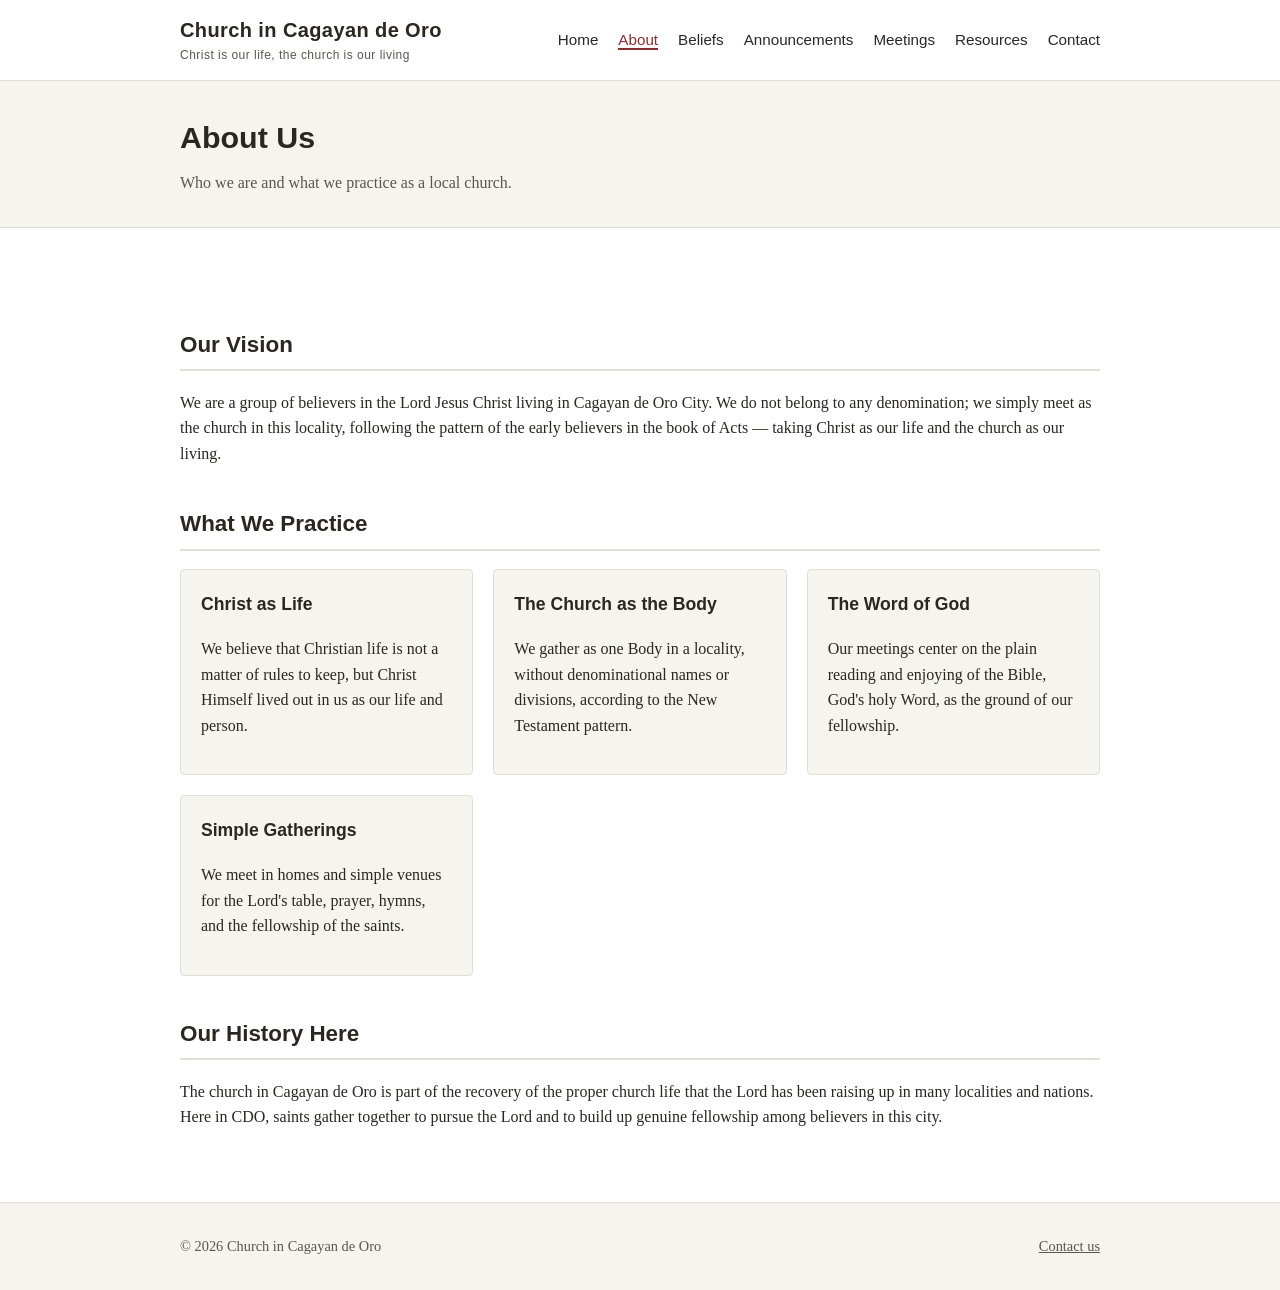
==== about.html @ a4824d1b "Initial site: home, about, beliefs, announcements, meetings, resources, contact Co-Authored-By: Clau" ====
<!DOCTYPE html>
<html lang="en">
<head>
<meta charset="UTF-8">
<meta name="viewport" content="width=device-width, initial-scale=1.0">
<title>About Us — Church in Cagayan de Oro</title>
<meta name="description" content="About the church in Cagayan de Oro City — our vision, our practice, and our history.">
<link rel="stylesheet" href="css/style.css">
</head>
<body>

<header class="site-header">
  <div class="container">
    <a class="site-title" href="index.html">Church in Cagayan de Oro<span>Christ is our life, the church is our living</span></a>
    <nav class="main-nav" aria-label="Main">
      <ul>
        <li><a href="index.html">Home</a></li>
        <li><a href="about.html" aria-current="page">About</a></li>
        <li><a href="beliefs.html">Beliefs</a></li>
        <li><a href="announcements.html">Announcements</a></li>
        <li><a href="meetings.html">Meetings</a></li>
        <li><a href="resources.html">Resources</a></li>
        <li><a href="contact.html">Contact</a></li>
      </ul>
    </nav>
  </div>
</header>

<div class="page-header">
  <div class="container">
    <h1>About Us</h1>
    <p>Who we are and what we practice as a local church.</p>
  </div>
</div>

<main>
  <div class="container">

    <section>
      <h2>Our Vision</h2>
      <p>We are a group of believers in the Lord Jesus Christ living in Cagayan de Oro City. We do not belong to any denomination; we simply meet as the church in this locality, following the pattern of the early believers in the book of Acts — taking Christ as our life and the church as our living.</p>
    </section>

    <section>
      <h2>What We Practice</h2>
      <div class="card-grid">
        <div class="card">
          <h3>Christ as Life</h3>
          <p>We believe that Christian life is not a matter of rules to keep, but Christ Himself lived out in us as our life and person.</p>
        </div>
        <div class="card">
          <h3>The Church as the Body</h3>
          <p>We gather as one Body in a locality, without denominational names or divisions, according to the New Testament pattern.</p>
        </div>
        <div class="card">
          <h3>The Word of God</h3>
          <p>Our meetings center on the plain reading and enjoying of the Bible, God's holy Word, as the ground of our fellowship.</p>
        </div>
        <div class="card">
          <h3>Simple Gatherings</h3>
          <p>We meet in homes and simple venues for the Lord's table, prayer, hymns, and the fellowship of the saints.</p>
        </div>
      </div>
    </section>

    <section>
      <h2>Our History Here</h2>
      <p>The church in Cagayan de Oro is part of the recovery of the proper church life that the Lord has been raising up in many localities and nations. Here in CDO, saints gather together to pursue the Lord and to build up genuine fellowship among believers in this city.</p>
    </section>

  </div>
</main>

<footer class="site-footer">
  <div class="container">
    <div>&copy; <span id="year"></span> Church in Cagayan de Oro</div>
    <div><a href="contact.html">Contact us</a></div>
  </div>
</footer>

<script>document.getElementById('year').textContent = new Date().getFullYear();</script>
</body>
</html>
---- css/style.css ----
/* Church in Cagayan de Oro — site styles */

:root {
  --color-bg: #ffffff;
  --color-bg-alt: #f6f4ef;
  --color-text: #2b2620;
  --color-text-soft: #5c564c;
  --color-accent: #8a2f2f;
  --color-accent-dark: #6c2323;
  --color-border: #e4dfd4;
  --max-width: 960px;
  --font-body: Georgia, 'Times New Roman', serif;
  --font-heading: 'Trebuchet MS', 'Segoe UI', sans-serif;
}

* { box-sizing: border-box; }

html { scroll-behavior: smooth; }

body {
  margin: 0;
  font-family: var(--font-body);
  color: var(--color-text);
  background: var(--color-bg);
  line-height: 1.6;
}

a { color: var(--color-accent); }
a:hover { color: var(--color-accent-dark); }

img { max-width: 100%; }

.container {
  max-width: var(--max-width);
  margin: 0 auto;
  padding: 0 1.25rem;
}

/* Header / nav */

.site-header {
  border-bottom: 1px solid var(--color-border);
  background: var(--color-bg);
  position: sticky;
  top: 0;
  z-index: 10;
}

.site-header .container {
  display: flex;
  align-items: center;
  justify-content: space-between;
  padding-top: 0.9rem;
  padding-bottom: 0.9rem;
  flex-wrap: wrap;
  gap: 0.75rem;
}

.site-title {
  font-family: var(--font-heading);
  font-size: 1.25rem;
  font-weight: bold;
  color: var(--color-text);
  text-decoration: none;
  letter-spacing: 0.02em;
}

.site-title span {
  display: block;
  font-size: 0.75rem;
  font-weight: normal;
  color: var(--color-text-soft);
  letter-spacing: 0.04em;
}

nav.main-nav ul {
  list-style: none;
  display: flex;
  flex-wrap: wrap;
  gap: 1.25rem;
  margin: 0;
  padding: 0;
}

nav.main-nav a {
  text-decoration: none;
  color: var(--color-text);
  font-family: var(--font-heading);
  font-size: 0.95rem;
}

nav.main-nav a:hover,
nav.main-nav a[aria-current="page"] {
  color: var(--color-accent);
  border-bottom: 2px solid var(--color-accent);
}

/* Hero */

.hero {
  background: var(--color-bg-alt);
  border-bottom: 1px solid var(--color-border);
  padding: 3.5rem 0;
  text-align: center;
}

.hero h1 {
  font-family: var(--font-heading);
  font-size: 2.1rem;
  margin: 0 0 0.75rem;
}

.hero p {
  font-size: 1.15rem;
  color: var(--color-text-soft);
  max-width: 40rem;
  margin: 0 auto 1.5rem;
}

.button {
  display: inline-block;
  background: var(--color-accent);
  color: #fff;
  padding: 0.65rem 1.4rem;
  border-radius: 3px;
  text-decoration: none;
  font-family: var(--font-heading);
  font-size: 0.95rem;
}

.button:hover { background: var(--color-accent-dark); color: #fff; }

.button.secondary {
  background: transparent;
  color: var(--color-accent);
  border: 1px solid var(--color-accent);
}

.button.secondary:hover { background: var(--color-accent); color: #fff; }

/* Generic sections */

main { padding: 2.5rem 0 3.5rem; }

section + section { margin-top: 2.5rem; }

h1, h2, h3 {
  font-family: var(--font-heading);
  color: var(--color-text);
}

h1 { font-size: 1.9rem; }
h2 { font-size: 1.4rem; border-bottom: 2px solid var(--color-border); padding-bottom: 0.4rem; }
h3 { font-size: 1.1rem; }

.page-header {
  background: var(--color-bg-alt);
  border-bottom: 1px solid var(--color-border);
  padding: 2rem 0;
  margin-bottom: 2.5rem;
}

.page-header h1 { margin: 0; }
.page-header p { color: var(--color-text-soft); margin: 0.5rem 0 0; }

/* Cards / grid */

.card-grid {
  display: grid;
  grid-template-columns: repeat(auto-fit, minmax(220px, 1fr));
  gap: 1.25rem;
}

.card {
  border: 1px solid var(--color-border);
  border-radius: 4px;
  padding: 1.25rem;
  background: var(--color-bg-alt);
}

.card h3 { margin-top: 0; }

/* Announcements */

.announcement {
  border-left: 3px solid var(--color-accent);
  padding: 0.25rem 0 0.25rem 1rem;
  margin-bottom: 1.75rem;
}

.announcement .date {
  display: block;
  font-family: var(--font-heading);
  font-size: 0.8rem;
  text-transform: uppercase;
  letter-spacing: 0.05em;
  color: var(--color-text-soft);
  margin-bottom: 0.25rem;
}

.announcement h3 { margin: 0 0 0.4rem; }

.tag {
  display: inline-block;
  font-size: 0.7rem;
  font-family: var(--font-heading);
  text-transform: uppercase;
  letter-spacing: 0.04em;
  background: var(--color-bg-alt);
  border: 1px solid var(--color-border);
  border-radius: 3px;
  padding: 0.1rem 0.5rem;
  color: var(--color-text-soft);
  margin-left: 0.5rem;
}

/* Schedule table */

table.schedule {
  width: 100%;
  border-collapse: collapse;
}

table.schedule th, table.schedule td {
  text-align: left;
  padding: 0.6rem 0.75rem;
  border-bottom: 1px solid var(--color-border);
}

table.schedule th {
  font-family: var(--font-heading);
  font-size: 0.85rem;
  text-transform: uppercase;
  letter-spacing: 0.04em;
  color: var(--color-text-soft);
}

/* Footer */

.site-footer {
  border-top: 1px solid var(--color-border);
  background: var(--color-bg-alt);
  padding: 2rem 0;
  font-size: 0.9rem;
  color: var(--color-text-soft);
}

.site-footer .container {
  display: flex;
  justify-content: space-between;
  flex-wrap: wrap;
  gap: 1rem;
}

.site-footer a { color: var(--color-text-soft); }

blockquote {
  border-left: 3px solid var(--color-border);
  margin: 1.5rem 0;
  padding: 0.25rem 0 0.25rem 1.25rem;
  color: var(--color-text-soft);
  font-style: italic;
}

@media (max-width: 640px) {
  .site-header .container { flex-direction: column; align-items: flex-start; }
  nav.main-nav ul { gap: 0.9rem; }
}
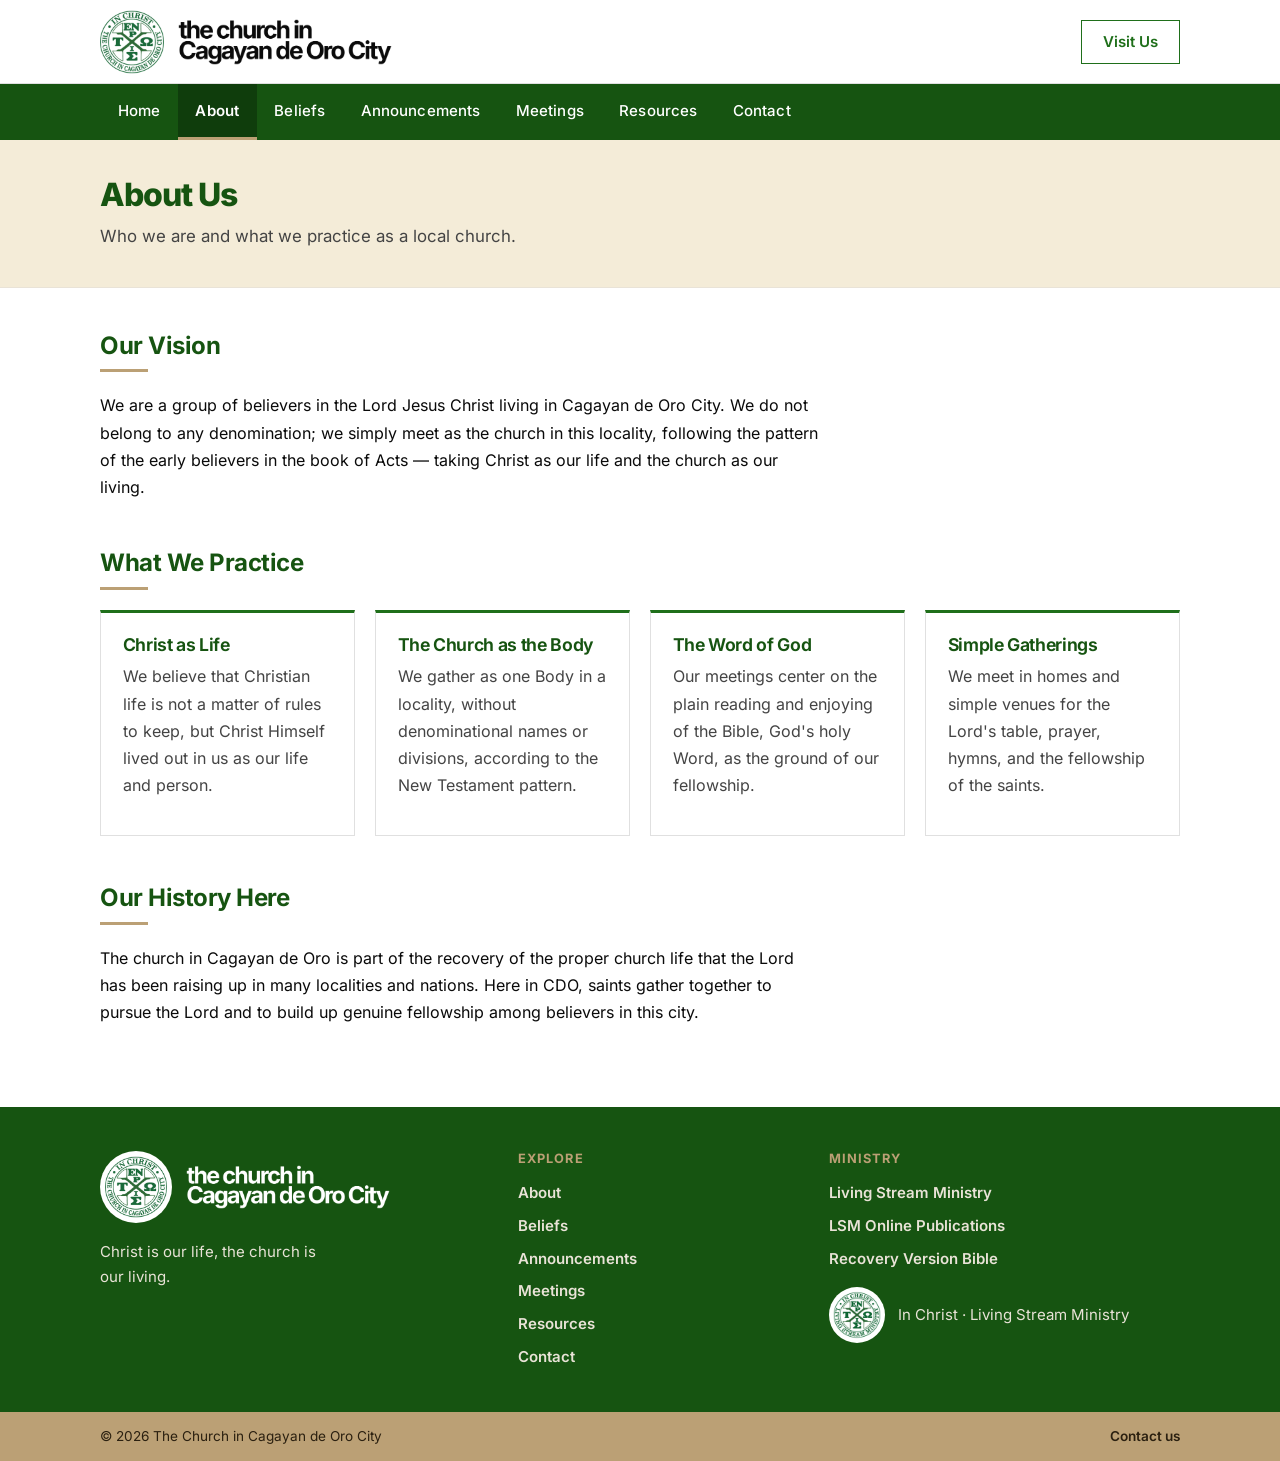
==== commit a5a7b395: "Restyle site after LSM Online Publications; add Inter and logos Apply the LSM look across all pages:" ====
--- a/about.html
+++ b/about.html
@@ -3,17 +3,35 @@
 <head>
 <meta charset="UTF-8">
 <meta name="viewport" content="width=device-width, initial-scale=1.0">
-<title>About Us — Church in Cagayan de Oro</title>
+<title>About Us — The Church in Cagayan de Oro City</title>
 <meta name="description" content="About the church in Cagayan de Oro City — our vision, our practice, and our history.">
+<meta name="theme-color" content="#165411">
+<link rel="icon" type="image/png" sizes="48x48" href="assets/web/favicon-48.png">
+<link rel="apple-touch-icon" href="assets/web/apple-touch-icon.png">
+<link rel="preload" href="assets/fonts/inter-latin-wght-normal.woff2" as="font" type="font/woff2" crossorigin>
 <link rel="stylesheet" href="css/style.css">
+<script>document.documentElement.classList.add('js');</script>
 </head>
 <body>
 
-<header class="site-header">
+<a class="skip-link" href="#main">Skip to content</a>
+
+<header class="brand-bar">
   <div class="container">
-    <a class="site-title" href="index.html">Church in Cagayan de Oro<span>Christ is our life, the church is our living</span></a>
-    <nav class="main-nav" aria-label="Main">
-      <ul>
+    <a class="brand" href="index.html" aria-label="The church in Cagayan de Oro City — Home">
+      <img class="brand-seal" src="assets/web/seal-192.png" width="64" height="64" alt="">
+      <img class="brand-text" src="assets/web/text-logo.png" width="214" height="46" alt="the church in Cagayan de Oro City">
+    </a>
+    <a class="button inverse" href="meetings.html">Visit Us</a>
+  </div>
+</header>
+
+<nav class="main-nav" aria-label="Main">
+  <div class="container">
+    <button class="nav-toggle" type="button" aria-expanded="false" aria-controls="nav-list">
+      <span class="nav-toggle-icon" aria-hidden="true"></span> Menu
+    </button>
+    <ul id="nav-list">
         <li><a href="index.html">Home</a></li>
         <li><a href="about.html" aria-current="page">About</a></li>
         <li><a href="beliefs.html">Beliefs</a></li>
@@ -21,10 +39,9 @@
         <li><a href="meetings.html">Meetings</a></li>
         <li><a href="resources.html">Resources</a></li>
         <li><a href="contact.html">Contact</a></li>
-      </ul>
-    </nav>
+    </ul>
   </div>
-</header>
+</nav>
 
 <div class="page-header">
   <div class="container">
@@ -33,7 +50,7 @@
   </div>
 </div>
 
-<main>
+<main id="main">
   <div class="container">
 
     <section>
@@ -72,12 +89,48 @@
 </main>
 
 <footer class="site-footer">
-  <div class="container">
-    <div>&copy; <span id="year"></span> Church in Cagayan de Oro</div>
-    <div><a href="contact.html">Contact us</a></div>
+  <div class="footer-main">
+    <div class="container">
+      <div>
+        <a class="footer-brand" href="index.html" aria-label="The church in Cagayan de Oro City — Home">
+          <span class="footer-seal-badge"><img src="assets/web/seal-192.png" width="62" height="62" alt=""></span>
+          <img class="brand-text" src="assets/web/text-logo-light.png" width="205" height="44" alt="the church in Cagayan de Oro City">
+        </a>
+        <p class="footer-tagline">Christ is our life, the church is our living.</p>
+      </div>
+      <nav aria-label="Footer">
+        <h2>Explore</h2>
+        <ul class="footer-links">
+          <li><a href="about.html">About</a></li>
+          <li><a href="beliefs.html">Beliefs</a></li>
+          <li><a href="announcements.html">Announcements</a></li>
+          <li><a href="meetings.html">Meetings</a></li>
+          <li><a href="resources.html">Resources</a></li>
+          <li><a href="contact.html">Contact</a></li>
+        </ul>
+      </nav>
+      <div>
+        <h2>Ministry</h2>
+        <ul class="footer-links">
+          <li><a href="https://www.lsm.org/" target="_blank" rel="noopener">Living Stream Ministry</a></li>
+          <li><a href="https://www.ministrybooks.org/" target="_blank" rel="noopener">LSM Online Publications</a></li>
+          <li><a href="https://online.recoveryversion.bible/" target="_blank" rel="noopener">Recovery Version Bible</a></li>
+        </ul>
+        <div class="footer-lsm">
+          <span class="footer-seal-badge"><img src="assets/web/lsm-logo-128.png" width="48" height="48" alt=""></span>
+          <span>In Christ &middot; Living Stream Ministry</span>
+        </div>
+      </div>
+    </div>
+  </div>
+  <div class="footer-bar">
+    <div class="container">
+      <div>&copy; <span id="year"></span> The Church in Cagayan de Oro City</div>
+      <div><a href="contact.html">Contact us</a></div>
+    </div>
   </div>
 </footer>
 
-<script>document.getElementById('year').textContent = new Date().getFullYear();</script>
+<script src="js/site.js" defer></script>
 </body>
 </html>
--- a/css/style.css
+++ b/css/style.css
@@ -1,34 +1,108 @@
-/* Church in Cagayan de Oro — site styles */
+/* The Church in Cagayan de Oro City — site styles
+   Look & feel follows the LSM Online Publications site: white logo band,
+   deep-green navigation bar, green links/buttons, cream & tan neutrals,
+   square corners. Typeface: Inter, self-hosted (see @font-face below). */
+
+/* ---------- Fonts ---------- */
+
+/* Inter variable font, Latin subset (covers English, Filipino, and Spanish
+   characters such as ñ). Served from our own files so it looks identical on
+   every device and never depends on a third-party CDN. */
+@font-face {
+  font-family: 'Inter';
+  font-style: normal;
+  font-weight: 100 900;
+  font-display: swap;
+  src: url('../assets/fonts/inter-latin-wght-normal.woff2') format('woff2-variations'),
+       url('../assets/fonts/inter-latin-wght-normal.woff2') format('woff2');
+  unicode-range: U+0000-00FF, U+0131, U+0152-0153, U+02BB-02BC, U+02C6, U+02DA, U+02DC,
+                 U+0304, U+0308, U+0329, U+2000-206F, U+20AC, U+2122, U+2191, U+2193,
+                 U+2212, U+2215, U+FEFF, U+FFFD;
+}
+
+/* Metric-matched stand-in used until Inter finishes loading (or if it can't),
+   so text doesn't jump around when the real font swaps in. */
+@font-face {
+  font-family: 'Inter Fallback';
+  src: local('Arial'), local('Helvetica'), local('Liberation Sans');
+  size-adjust: 107.4%;
+  ascent-override: 90.2%;
+  descent-override: 22.5%;
+  line-gap-override: 0%;
+}
+
+/* ---------- Tokens ---------- */
 
 :root {
+  /* greens (from the LSM Online Publications palette) */
+  --green-900: #0f3d0c;
+  --green-800: #165411;   /* nav bar, headings, footer */
+  --green-700: #2c5530;
+  --green-600: #1f6f1a;   /* links & buttons — 6:1 on white */
+  --green-500: #2c8a25;
+  --green-400: #38bc3d;   /* highlights on dark */
+  --green-100: #d4e8d1;
+
+  /* cream & tan */
+  --cream-100: #fbfaf8;
+  --cream-200: #f4ecd8;
+  --cream-300: #e9e3d7;
+  --tan-500:   #bba075;
+  --ink-on-tan: #2b2010;
+
   --color-bg: #ffffff;
-  --color-bg-alt: #f6f4ef;
-  --color-text: #2b2620;
-  --color-text-soft: #5c564c;
-  --color-accent: #8a2f2f;
-  --color-accent-dark: #6c2323;
-  --color-border: #e4dfd4;
-  --max-width: 960px;
-  --font-body: Georgia, 'Times New Roman', serif;
-  --font-heading: 'Trebuchet MS', 'Segoe UI', sans-serif;
-}
+  --color-bg-alt: var(--cream-100);
+  --color-text: #0a0a0a;
+  --color-text-soft: #444444;
+  --color-text-muted: #666666;
+  --color-border: #e0e0e0;
+  --color-accent: var(--green-600);
+  --color-accent-dark: var(--green-800);
+
+  --max-width: 1120px;
+  --font-body: 'Inter', 'Inter Fallback', system-ui, -apple-system, 'Segoe UI', Roboto,
+               'Helvetica Neue', Arial, 'Noto Sans', sans-serif;
+  --font-heading: var(--font-body);
+
+  --shadow-md: 0 2px 8px rgba(0, 0, 0, 0.08);
+  --focus-ring: 0 0 0 3px rgba(44, 138, 37, 0.35);
+}
+
+/* ---------- Base ---------- */
 
 * { box-sizing: border-box; }
 
-html { scroll-behavior: smooth; }
+html {
+  scroll-behavior: smooth;
+  -webkit-text-size-adjust: 100%;
+  text-size-adjust: 100%;
+}
+
+@media (prefers-reduced-motion: reduce) {
+  html { scroll-behavior: auto; }
+  * { transition: none !important; }
+}
 
 body {
   margin: 0;
   font-family: var(--font-body);
+  font-size: 1rem;
+  font-optical-sizing: auto;
   color: var(--color-text);
   background: var(--color-bg);
-  line-height: 1.6;
-}
-
-a { color: var(--color-accent); }
+  line-height: 1.7;
+}
+
+a { color: var(--color-accent); text-underline-offset: 0.15em; }
 a:hover { color: var(--color-accent-dark); }
 
-img { max-width: 100%; }
+:focus-visible {
+  outline: 2px solid var(--green-500);
+  outline-offset: 2px;
+  box-shadow: var(--focus-ring);
+}
+
+img { max-width: 100%; height: auto; }
 
 .container {
   max-width: var(--max-width);
@@ -36,233 +110,427 @@
   padding: 0 1.25rem;
 }
 
-/* Header / nav */
-
-.site-header {
+.skip-link {
+  position: absolute;
+  left: 0.5rem;
+  top: -4rem;
+  z-index: 100;
+  background: var(--green-800);
+  color: #fff;
+  padding: 0.6rem 1rem;
+  font-weight: 600;
+}
+.skip-link:focus { top: 0.5rem; color: #fff; }
+
+/* ---------- Brand bar (white, scrolls away) ---------- */
+
+.brand-bar {
+  background: var(--color-bg);
   border-bottom: 1px solid var(--color-border);
-  background: var(--color-bg);
-  position: sticky;
-  top: 0;
-  z-index: 10;
-}
-
-.site-header .container {
+}
+
+.brand-bar .container {
   display: flex;
   align-items: center;
   justify-content: space-between;
-  padding-top: 0.9rem;
-  padding-bottom: 0.9rem;
-  flex-wrap: wrap;
-  gap: 0.75rem;
-}
-
-.site-title {
-  font-family: var(--font-heading);
-  font-size: 1.25rem;
-  font-weight: bold;
-  color: var(--color-text);
+  gap: 1rem;
+  padding-top: 0.6rem;
+  padding-bottom: 0.6rem;
+}
+
+.brand {
+  display: flex;
+  align-items: center;
+  gap: 0.85rem;
   text-decoration: none;
-  letter-spacing: 0.02em;
-}
-
-.site-title span {
-  display: block;
-  font-size: 0.75rem;
-  font-weight: normal;
-  color: var(--color-text-soft);
-  letter-spacing: 0.04em;
-}
-
-nav.main-nav ul {
+  min-width: 0;
+}
+
+.brand-seal { width: 64px; height: 64px; flex: none; }
+.brand-text { width: auto; height: 46px; max-width: 100%; }
+
+.brand-bar .button { flex: none; }
+
+/* ---------- Navigation bar (deep green, sticky) ---------- */
+
+.main-nav {
+  background: var(--green-800);
+  position: sticky;
+  top: 0;
+  z-index: 20;
+}
+
+.main-nav .container { position: relative; }
+
+.main-nav ul {
   list-style: none;
   display: flex;
   flex-wrap: wrap;
-  gap: 1.25rem;
   margin: 0;
   padding: 0;
 }
 
-nav.main-nav a {
+.main-nav a {
+  display: block;
+  padding: 0.85rem 1.1rem;
+  color: #fff;
+  font-size: 0.9375rem;
+  font-weight: 500;
+  letter-spacing: 0.01em;
   text-decoration: none;
-  color: var(--color-text);
-  font-family: var(--font-heading);
-  font-size: 0.95rem;
-}
-
-nav.main-nav a:hover,
-nav.main-nav a[aria-current="page"] {
-  color: var(--color-accent);
-  border-bottom: 2px solid var(--color-accent);
-}
-
-/* Hero */
+  border-bottom: 3px solid transparent;
+  transition: background-color 0.2s ease;
+}
+
+.main-nav a:hover { background: var(--green-700); color: #fff; }
+
+.main-nav a[aria-current="page"] {
+  background: var(--green-900);
+  border-bottom-color: var(--tan-500);
+  font-weight: 600;
+}
+
+.main-nav :focus-visible { outline-color: #fff; box-shadow: none; outline-offset: -3px; }
+
+.nav-toggle { display: none; }
+
+@media (max-width: 800px) {
+  .brand-bar .button { display: none; }
+  .brand-seal { width: 52px; height: 52px; }
+  .brand-text { height: 38px; }
+
+  /* Menu collapses only when JS is available to open it; without JS the
+     links simply stack and stay visible. */
+  .js .nav-toggle {
+    display: flex;
+    align-items: center;
+    gap: 0.6rem;
+    width: 100%;
+    padding: 0.8rem 0;
+    background: none;
+    border: 0;
+    color: #fff;
+    font: inherit;
+    font-weight: 600;
+    cursor: pointer;
+  }
+  .nav-toggle-icon,
+  .nav-toggle-icon::before,
+  .nav-toggle-icon::after {
+    display: block;
+    width: 20px;
+    height: 2px;
+    background: #fff;
+    content: '';
+    position: relative;
+    transition: transform 0.2s ease, background-color 0.2s ease;
+  }
+  .nav-toggle-icon::before { position: absolute; top: -6px; }
+  .nav-toggle-icon::after  { position: absolute; top: 6px; }
+  .nav-toggle[aria-expanded="true"] .nav-toggle-icon { background: transparent; }
+  .nav-toggle[aria-expanded="true"] .nav-toggle-icon::before { transform: translateY(6px) rotate(45deg); }
+  .nav-toggle[aria-expanded="true"] .nav-toggle-icon::after  { transform: translateY(-6px) rotate(-45deg); }
+
+  .main-nav ul { flex-direction: column; }
+  .main-nav a { border-bottom: 0; border-left: 3px solid transparent; padding: 0.8rem 0.5rem; }
+  .main-nav a[aria-current="page"] { border-left-color: var(--tan-500); }
+  .main-nav li + li { border-top: 1px solid rgba(255, 255, 255, 0.12); }
+
+  .js .nav-toggle[aria-expanded="false"] + ul { display: none; }
+}
+
+/* ---------- Hero (home) ---------- */
 
 .hero {
-  background: var(--color-bg-alt);
-  border-bottom: 1px solid var(--color-border);
+  background: var(--cream-200);
+  border-bottom: 1px solid var(--cream-300);
   padding: 3.5rem 0;
-  text-align: center;
+}
+
+.hero .container {
+  display: grid;
+  grid-template-columns: 1fr auto;
+  align-items: center;
+  gap: 3rem;
 }
 
 .hero h1 {
-  font-family: var(--font-heading);
-  font-size: 2.1rem;
-  margin: 0 0 0.75rem;
+  font-size: clamp(2rem, 4.6vw, 3.25rem);
+  font-weight: 800;
+  line-height: 1.08;
+  letter-spacing: -0.03em;
+  color: var(--green-800);
+  margin: 0 0 1rem;
+  max-width: 18ch;
 }
 
 .hero p {
   font-size: 1.15rem;
   color: var(--color-text-soft);
-  max-width: 40rem;
-  margin: 0 auto 1.5rem;
-}
+  max-width: 38rem;
+  margin: 0 0 1.75rem;
+}
+
+.hero-seal { width: 260px; height: 260px; }
+
+.hero-actions { display: flex; flex-wrap: wrap; gap: 0.75rem; }
+
+@media (max-width: 800px) {
+  .hero { padding: 2.25rem 0; }
+  .hero .container { grid-template-columns: 1fr; gap: 1.5rem; }
+  .hero-seal { display: none; }
+}
+
+/* ---------- Buttons ---------- */
 
 .button {
   display: inline-block;
-  background: var(--color-accent);
+  background: var(--green-600);
   color: #fff;
-  padding: 0.65rem 1.4rem;
-  border-radius: 3px;
+  padding: 0.7rem 1.3rem;
+  border: 1px solid var(--green-600);
+  border-radius: 0;
   text-decoration: none;
-  font-family: var(--font-heading);
-  font-size: 0.95rem;
-}
-
-.button:hover { background: var(--color-accent-dark); color: #fff; }
-
+  font-family: var(--font-body);
+  font-size: 0.9375rem;
+  font-weight: 600;
+  line-height: 1.3;
+  transition: background-color 0.2s ease, color 0.2s ease, border-color 0.2s ease;
+}
+
+.button:hover { background: var(--green-800); border-color: var(--green-800); color: #fff; }
+
+/* "inverse"/"secondary": white with green outline — same pattern as the LSM site */
+.button.inverse,
 .button.secondary {
-  background: transparent;
-  color: var(--color-accent);
-  border: 1px solid var(--color-accent);
-}
-
-.button.secondary:hover { background: var(--color-accent); color: #fff; }
-
-/* Generic sections */
-
-main { padding: 2.5rem 0 3.5rem; }
-
-section + section { margin-top: 2.5rem; }
+  background: #fff;
+  color: var(--green-600);
+}
+
+.button.inverse:hover,
+.button.secondary:hover { background: var(--green-600); border-color: var(--green-600); color: #fff; }
+
+/* ---------- Page layout ---------- */
+
+main { padding: 2.75rem 0 4rem; }
+
+section + section { margin-top: 3rem; }
 
 h1, h2, h3 {
   font-family: var(--font-heading);
   color: var(--color-text);
-}
-
-h1 { font-size: 1.9rem; }
-h2 { font-size: 1.4rem; border-bottom: 2px solid var(--color-border); padding-bottom: 0.4rem; }
-h3 { font-size: 1.1rem; }
+  line-height: 1.2;
+  letter-spacing: -0.02em;
+}
+
+h1 { font-size: 2rem; font-weight: 800; }
+
+h2 {
+  font-size: 1.5rem;
+  font-weight: 700;
+  color: var(--green-800);
+  margin: 0 0 1.25rem;
+}
+
+/* short tan rule under section headings */
+h2::after {
+  content: '';
+  display: block;
+  width: 3rem;
+  height: 3px;
+  margin-top: 0.55rem;
+  background: var(--tan-500);
+}
+
+h3 { font-size: 1.1rem; font-weight: 650; }
+
+main p,
+main li { max-width: 72ch; }
 
 .page-header {
-  background: var(--color-bg-alt);
-  border-bottom: 1px solid var(--color-border);
-  padding: 2rem 0;
-  margin-bottom: 2.5rem;
-}
-
-.page-header h1 { margin: 0; }
-.page-header p { color: var(--color-text-soft); margin: 0.5rem 0 0; }
-
-/* Cards / grid */
+  background: var(--cream-200);
+  border-bottom: 1px solid var(--cream-300);
+  padding: 2.25rem 0;
+  margin-bottom: 0;
+}
+
+.page-header h1 {
+  margin: 0;
+  color: var(--green-800);
+  letter-spacing: -0.03em;
+}
+
+.page-header p { color: var(--color-text-soft); margin: 0.5rem 0 0; font-size: 1.05rem; }
+
+/* ---------- Cards ---------- */
 
 .card-grid {
   display: grid;
-  grid-template-columns: repeat(auto-fit, minmax(220px, 1fr));
+  grid-template-columns: repeat(auto-fit, minmax(240px, 1fr));
   gap: 1.25rem;
 }
 
 .card {
   border: 1px solid var(--color-border);
-  border-radius: 4px;
-  padding: 1.25rem;
-  background: var(--color-bg-alt);
-}
-
-.card h3 { margin-top: 0; }
-
-/* Announcements */
+  border-top: 3px solid var(--green-600);
+  border-radius: 0;
+  padding: 1.35rem;
+  background: #fff;
+  transition: box-shadow 0.2s ease;
+}
+
+.card:hover { box-shadow: var(--shadow-md); }
+
+.card h3 { margin: 0 0 0.5rem; color: var(--green-800); }
+.card p { margin: 0 0 0.9rem; color: var(--color-text-soft); }
+.card a { font-weight: 600; text-decoration: none; }
+.card a:hover { text-decoration: underline; }
+
+/* ---------- Announcements ---------- */
 
 .announcement {
-  border-left: 3px solid var(--color-accent);
-  padding: 0.25rem 0 0.25rem 1rem;
-  margin-bottom: 1.75rem;
+  border-left: 3px solid var(--green-600);
+  padding: 0.25rem 0 0.25rem 1.25rem;
+  margin-bottom: 2rem;
 }
 
 .announcement .date {
   display: block;
-  font-family: var(--font-heading);
   font-size: 0.8rem;
+  font-weight: 600;
   text-transform: uppercase;
-  letter-spacing: 0.05em;
-  color: var(--color-text-soft);
+  letter-spacing: 0.06em;
+  color: var(--color-text-muted);
   margin-bottom: 0.25rem;
 }
 
-.announcement h3 { margin: 0 0 0.4rem; }
+.announcement h3 { margin: 0 0 0.4rem; font-size: 1.2rem; color: var(--green-800); }
+.announcement p { margin: 0; }
 
 .tag {
   display: inline-block;
+  vertical-align: middle;
   font-size: 0.7rem;
-  font-family: var(--font-heading);
+  font-weight: 600;
   text-transform: uppercase;
-  letter-spacing: 0.04em;
-  background: var(--color-bg-alt);
-  border: 1px solid var(--color-border);
-  border-radius: 3px;
-  padding: 0.1rem 0.5rem;
-  color: var(--color-text-soft);
-  margin-left: 0.5rem;
-}
-
-/* Schedule table */
+  letter-spacing: 0.06em;
+  background: var(--green-100);
+  color: var(--green-800);
+  border-radius: 0;
+  padding: 0.1rem 0.55rem;
+  margin-left: 0.6rem;
+}
+
+/* ---------- Schedule table ---------- */
+
+.table-scroll { overflow-x: auto; }
 
 table.schedule {
   width: 100%;
   border-collapse: collapse;
-}
-
-table.schedule th, table.schedule td {
+  border: 1px solid var(--color-border);
+}
+
+table.schedule th,
+table.schedule td {
   text-align: left;
-  padding: 0.6rem 0.75rem;
+  padding: 0.75rem 1rem;
   border-bottom: 1px solid var(--color-border);
 }
 
 table.schedule th {
-  font-family: var(--font-heading);
+  background: var(--cream-200);
+  font-size: 0.8rem;
+  font-weight: 700;
+  text-transform: uppercase;
+  letter-spacing: 0.06em;
+  color: var(--green-800);
+}
+
+table.schedule tbody tr:nth-child(even) td { background: var(--cream-100); }
+
+/* ---------- Quote ---------- */
+
+/* Inter is loaded upright only, so no italics here (the browser would fake them). */
+blockquote {
+  border-left: 3px solid var(--tan-500);
+  background: var(--cream-100);
+  margin: 1.5rem 0;
+  padding: 1rem 1.25rem;
+  color: var(--color-text-soft);
+  font-style: normal;
+  font-weight: 500;
+}
+
+/* ---------- Footer ---------- */
+
+.site-footer { color: var(--cream-100); font-size: 0.9375rem; }
+
+.footer-main { background: var(--green-800); padding: 2.75rem 0 2.25rem; }
+
+.footer-main .container {
+  display: grid;
+  grid-template-columns: 1.4fr 1fr 1.3fr;
+  gap: 2.5rem;
+}
+
+.footer-brand { display: flex; align-items: center; gap: 0.85rem; text-decoration: none; }
+
+.footer-seal-badge {
+  flex: none;
+  display: grid;
+  place-items: center;
+  width: 72px;
+  height: 72px;
+  background: #fff;
+  border-radius: 50%;
+}
+
+.footer-seal-badge img { width: 62px; height: 62px; }
+.footer-brand .brand-text { height: 44px; }
+
+.footer-tagline { margin: 1rem 0 0; color: var(--cream-300); max-width: 26ch; }
+
+.site-footer h2 {
+  font-size: 0.8rem;
+  font-weight: 700;
+  text-transform: uppercase;
+  letter-spacing: 0.08em;
+  color: var(--tan-500);
+  margin: 0 0 0.9rem;
+}
+.site-footer h2::after { display: none; }
+
+.footer-links { list-style: none; margin: 0; padding: 0; }
+.footer-links li { max-width: none; margin: 0 0 0.45rem; }
+
+.site-footer a { color: var(--cream-300); font-weight: 600; text-decoration: none; }
+.site-footer a:hover,
+.site-footer a:focus-visible { color: #fff; text-decoration: underline; }
+.site-footer :focus-visible { outline-color: #fff; box-shadow: none; }
+
+.footer-lsm { display: flex; align-items: center; gap: 0.85rem; margin-top: 1rem; }
+.footer-lsm .footer-seal-badge { width: 56px; height: 56px; }
+.footer-lsm .footer-seal-badge img { width: 48px; height: 48px; }
+.footer-lsm span { color: var(--cream-300); }
+
+.footer-bar {
+  background: var(--tan-500);
+  color: var(--ink-on-tan);
+  padding: 0.8rem 0;
   font-size: 0.85rem;
-  text-transform: uppercase;
-  letter-spacing: 0.04em;
-  color: var(--color-text-soft);
-}
-
-/* Footer */
-
-.site-footer {
-  border-top: 1px solid var(--color-border);
-  background: var(--color-bg-alt);
-  padding: 2rem 0;
-  font-size: 0.9rem;
-  color: var(--color-text-soft);
-}
-
-.site-footer .container {
+}
+
+.footer-bar .container {
   display: flex;
   justify-content: space-between;
   flex-wrap: wrap;
-  gap: 1rem;
-}
-
-.site-footer a { color: var(--color-text-soft); }
-
-blockquote {
-  border-left: 3px solid var(--color-border);
-  margin: 1.5rem 0;
-  padding: 0.25rem 0 0.25rem 1.25rem;
-  color: var(--color-text-soft);
-  font-style: italic;
-}
-
-@media (max-width: 640px) {
-  .site-header .container { flex-direction: column; align-items: flex-start; }
-  nav.main-nav ul { gap: 0.9rem; }
-}
+  gap: 0.5rem 1.5rem;
+}
+
+.footer-bar a { color: var(--ink-on-tan); }
+.footer-bar a:hover { color: #000; }
+
+@media (max-width: 800px) {
+  .footer-main .container { grid-template-columns: 1fr; gap: 2rem; }
+}
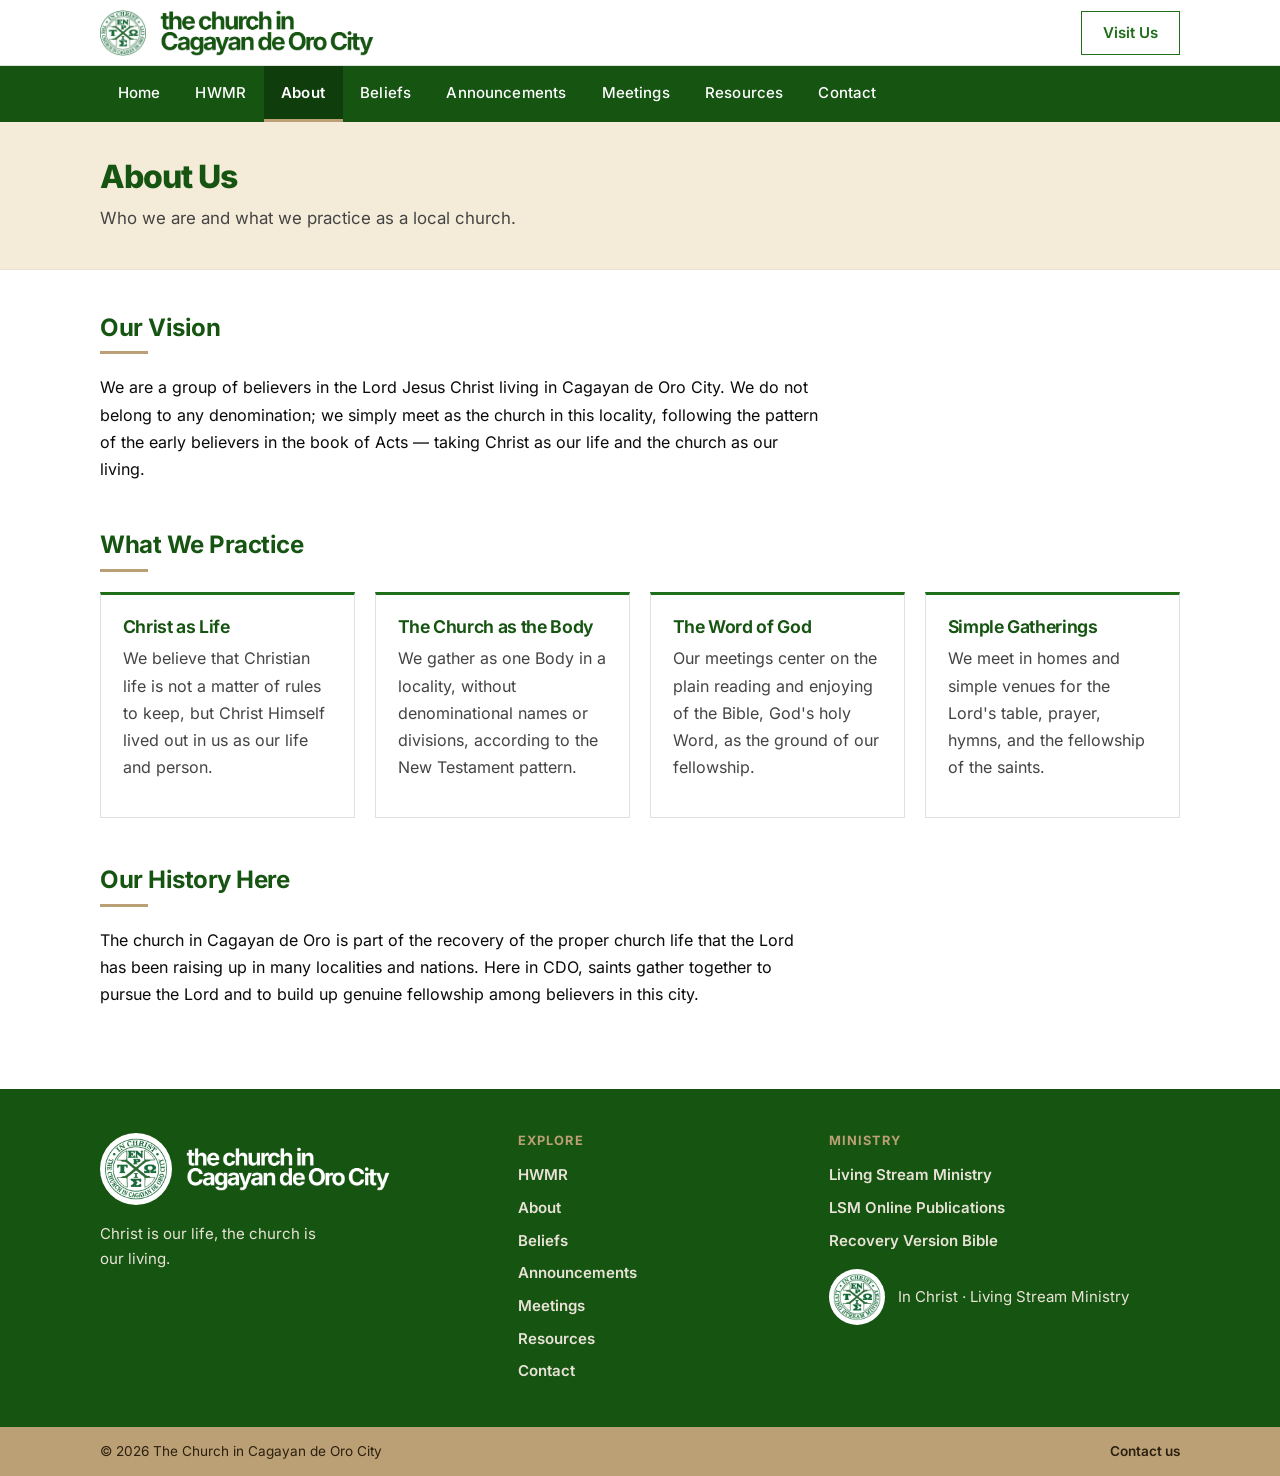
==== commit 1f175e11: "Add HWMR page with collapsible groups and weekly message tiles - New HWMR tab (after Home) and page " ====
--- a/about.html
+++ b/about.html
@@ -19,8 +19,8 @@
 <header class="brand-bar">
   <div class="container">
     <a class="brand" href="index.html" aria-label="The church in Cagayan de Oro City — Home">
-      <img class="brand-seal" src="assets/web/seal-192.png" width="64" height="64" alt="">
-      <img class="brand-text" src="assets/web/text-logo.png" width="214" height="46" alt="the church in Cagayan de Oro City">
+      <img class="brand-seal" src="assets/web/seal-192.png" width="46" height="46" alt="">
+      <img class="brand-text" src="assets/web/text-logo-green.png" width="214" height="46" alt="the church in Cagayan de Oro City">
     </a>
     <a class="button inverse" href="meetings.html">Visit Us</a>
   </div>
@@ -33,6 +33,7 @@
     </button>
     <ul id="nav-list">
         <li><a href="index.html">Home</a></li>
+        <li><a href="hwmr.html">HWMR</a></li>
         <li><a href="about.html" aria-current="page">About</a></li>
         <li><a href="beliefs.html">Beliefs</a></li>
         <li><a href="announcements.html">Announcements</a></li>
@@ -101,6 +102,7 @@
       <nav aria-label="Footer">
         <h2>Explore</h2>
         <ul class="footer-links">
+          <li><a href="hwmr.html">HWMR</a></li>
           <li><a href="about.html">About</a></li>
           <li><a href="beliefs.html">Beliefs</a></li>
           <li><a href="announcements.html">Announcements</a></li>
--- a/css/style.css
+++ b/css/style.css
@@ -146,7 +146,8 @@
   min-width: 0;
 }
 
-.brand-seal { width: 64px; height: 64px; flex: none; }
+/* seal matches the full height of the text logo beside it */
+.brand-seal { width: 46px; height: 46px; flex: none; }
 .brand-text { width: auto; height: 46px; max-width: 100%; }
 
 .brand-bar .button { flex: none; }
@@ -196,7 +197,7 @@
 
 @media (max-width: 800px) {
   .brand-bar .button { display: none; }
-  .brand-seal { width: 52px; height: 52px; }
+  .brand-seal { width: 38px; height: 38px; }
   .brand-text { height: 38px; }
 
   /* Menu collapses only when JS is available to open it; without JS the
@@ -362,6 +363,225 @@
 
 .page-header p { color: var(--color-text-soft); margin: 0.5rem 0 0; font-size: 1.05rem; }
 
+/* ---------- Long-form reading text (HWMR, etc.) ---------- */
+
+.prose {
+  max-width: 56rem;
+  font-size: 1.125rem;
+  line-height: 1.85;
+}
+
+.prose p,
+.prose li { max-width: none; }
+.prose p { margin: 0 0 1.4em; }
+
+.prose .lead {
+  font-size: 1.35rem;
+  line-height: 1.6;
+  font-weight: 500;
+  color: var(--green-800);
+}
+
+.prose > :first-child { margin-top: 0; }
+.prose h2 { margin-top: 3rem; }
+
+/* where a passage was taken from */
+.prose .source {
+  font-size: 0.9rem;
+  font-weight: 500;
+  color: var(--color-text-muted);
+}
+.prose h3 { margin: 2rem 0 0.75rem; color: var(--green-800); }
+.prose blockquote { margin: 1.75rem 0; padding: 1.25rem 1.5rem; font-weight: 400; color: var(--color-text); }
+.prose blockquote p { margin: 0; }
+.prose blockquote footer {
+  margin-top: 0.85rem;
+  font-size: 0.85rem;
+  font-weight: 600;
+  line-height: 1.5;
+  color: var(--green-800);
+}
+.prose blockquote footer::before { content: '— '; }
+
+/* ---------- Collapsible groups (native <details>, works without JS) ---------- */
+
+.group { border-bottom: 1px solid var(--color-border); }
+.group:first-of-type { border-top: 1px solid var(--color-border); }
+
+.group > summary {
+  display: flex;
+  align-items: center;
+  justify-content: space-between;
+  gap: 1rem;
+  padding: 1.1rem 0.25rem;
+  cursor: pointer;
+  list-style: none;
+}
+
+.group > summary::-webkit-details-marker { display: none; }
+
+/* chevron */
+.group > summary::after {
+  content: '';
+  flex: none;
+  width: 0.6rem;
+  height: 0.6rem;
+  border-right: 2px solid var(--green-800);
+  border-bottom: 2px solid var(--green-800);
+  transform: rotate(45deg);
+  transition: transform 0.2s ease;
+}
+
+.group[open] > summary::after { transform: rotate(-135deg); }
+
+.group > summary h2 { margin: 0; font-size: 1.35rem; }
+.group > summary h2::after { display: none; }
+.group > summary:hover h2 { color: var(--green-600); }
+
+.group-body { padding: 0.25rem 0.25rem 2rem; }
+.group-body > :not(.week-card) { max-width: 68ch; }
+
+/* ---------- Weekly messages: week card + message tiles ---------- */
+
+.week-card {
+  border: 2px solid var(--green-800);
+  background: #fff;
+  font-size: 1rem;
+  line-height: 1.6;
+}
+
+.week-head { padding: 1.25rem 1.5rem 0.25rem; }
+.week-head h3 { margin: 0; font-size: 1.7rem; font-weight: 800; color: var(--green-800); }
+
+.week-card .week-meta {
+  display: flex;
+  flex-direction: column;
+  margin: 0.4rem 0 0;
+  font-weight: 600;
+  color: var(--color-text-soft);
+}
+
+/* Tiles only make sense with JS; without it every message is simply shown below. */
+.msg-tiles { display: none; }
+
+.js .msg-tiles {
+  display: grid;
+  grid-template-columns: repeat(auto-fill, minmax(150px, 1fr));
+  gap: 0.75rem;
+  padding: 1.1rem 1.5rem 1.5rem;
+}
+
+.msg-tile {
+  display: flex;
+  flex-direction: column;
+  gap: 0.4rem;
+  min-height: 7.5rem;
+  padding: 0.8rem 0.9rem;
+  border: 2px solid var(--green-800);
+  border-radius: 0;
+  background: #fff;
+  color: var(--color-text);
+  font: inherit;
+  text-align: left;
+  cursor: pointer;
+  transition: background-color 0.2s ease, box-shadow 0.2s ease, color 0.2s ease;
+}
+
+.msg-num { font-size: 1.2rem; font-weight: 800; letter-spacing: -0.02em; color: var(--green-800); }
+
+.msg-title {
+  font-size: 0.85rem;
+  font-weight: 600;
+  line-height: 1.35;
+  display: -webkit-box;
+  -webkit-line-clamp: 4;
+  -webkit-box-orient: vertical;
+  overflow: hidden;
+}
+
+.msg-tile:hover { background: var(--cream-100); box-shadow: var(--shadow-md); }
+
+.msg-tile[aria-expanded="true"] { background: var(--green-800); color: #fff; }
+.msg-tile[aria-expanded="true"] .msg-num { color: #fff; }
+
+.msg-tile:disabled {
+  border: 2px dashed var(--color-border);
+  background: var(--cream-100);
+  color: var(--color-text-muted);
+  cursor: not-allowed;
+  box-shadow: none;
+}
+.msg-tile:disabled .msg-num { color: var(--color-text-muted); }
+
+.msg-panels { padding: 0 1.5rem 1.5rem; }
+.js .msg-panel { display: none; }
+.js .msg-panel.is-open { display: block; }
+
+.msg-panel {
+  margin-top: 1rem;
+  padding: 1.5rem;
+  background: var(--cream-100);
+  border: 1px solid var(--color-border);
+  border-top: 3px solid var(--tan-500);
+  scroll-margin-top: 4.5rem;
+}
+
+.msg-head .msg-eyebrow {
+  margin: 0;
+  font-size: 0.8rem;
+  font-weight: 700;
+  letter-spacing: 0.08em;
+  text-transform: uppercase;
+  color: var(--green-600);
+}
+
+.msg-head h4 { margin: 0.2rem 0 1.5rem; font-size: 1.45rem; font-weight: 800; color: var(--green-800); }
+
+.msg-body p { max-width: 68ch; margin: 0 0 1em; }
+
+.msg-body h5 {
+  margin: 2.25rem 0 1rem;
+  padding-bottom: 0.45rem;
+  border-bottom: 2px solid var(--tan-500);
+  font-size: 0.85rem;
+  font-weight: 700;
+  letter-spacing: 0.08em;
+  text-transform: uppercase;
+  color: var(--green-800);
+}
+.msg-body h5:first-child { margin-top: 0; }
+
+.msg-body .label { margin: 1.5rem 0 0.4rem; font-weight: 700; color: var(--green-800); }
+
+.msg-body .label.day {
+  margin-top: 1.9rem;
+  padding-left: 0.65rem;
+  border-left: 3px solid var(--tan-500);
+  font-size: 1.05rem;
+}
+
+.msg-body .verse {
+  padding-left: 1rem;
+  border-left: 3px solid var(--tan-500);
+  color: var(--color-text-soft);
+}
+
+.msg-body .op-main { margin-top: 1.5em; font-weight: 700; }
+.msg-body .op-sub { padding-left: 1.25rem; }
+.msg-body .op-sub2 { padding-left: 2.5rem; }
+
+.msg-body .topic { margin-bottom: 0.2em; font-weight: 500; }
+.msg-body .topic-note { padding-left: 1rem; font-size: 0.95rem; color: var(--color-text-muted); }
+
+.msg-panel .msg-source { margin: 2rem 0 0; font-size: 0.85rem; color: var(--color-text-muted); }
+
+@media (max-width: 800px) {
+  .week-head { padding: 1rem 1rem 0.25rem; }
+  .js .msg-tiles { grid-template-columns: repeat(2, 1fr); padding: 1rem 1rem 1.25rem; }
+  .msg-panels { padding: 0 1rem 1.25rem; }
+  .msg-panel { padding: 1.1rem; }
+}
+
 /* ---------- Cards ---------- */
 
 .card-grid {
